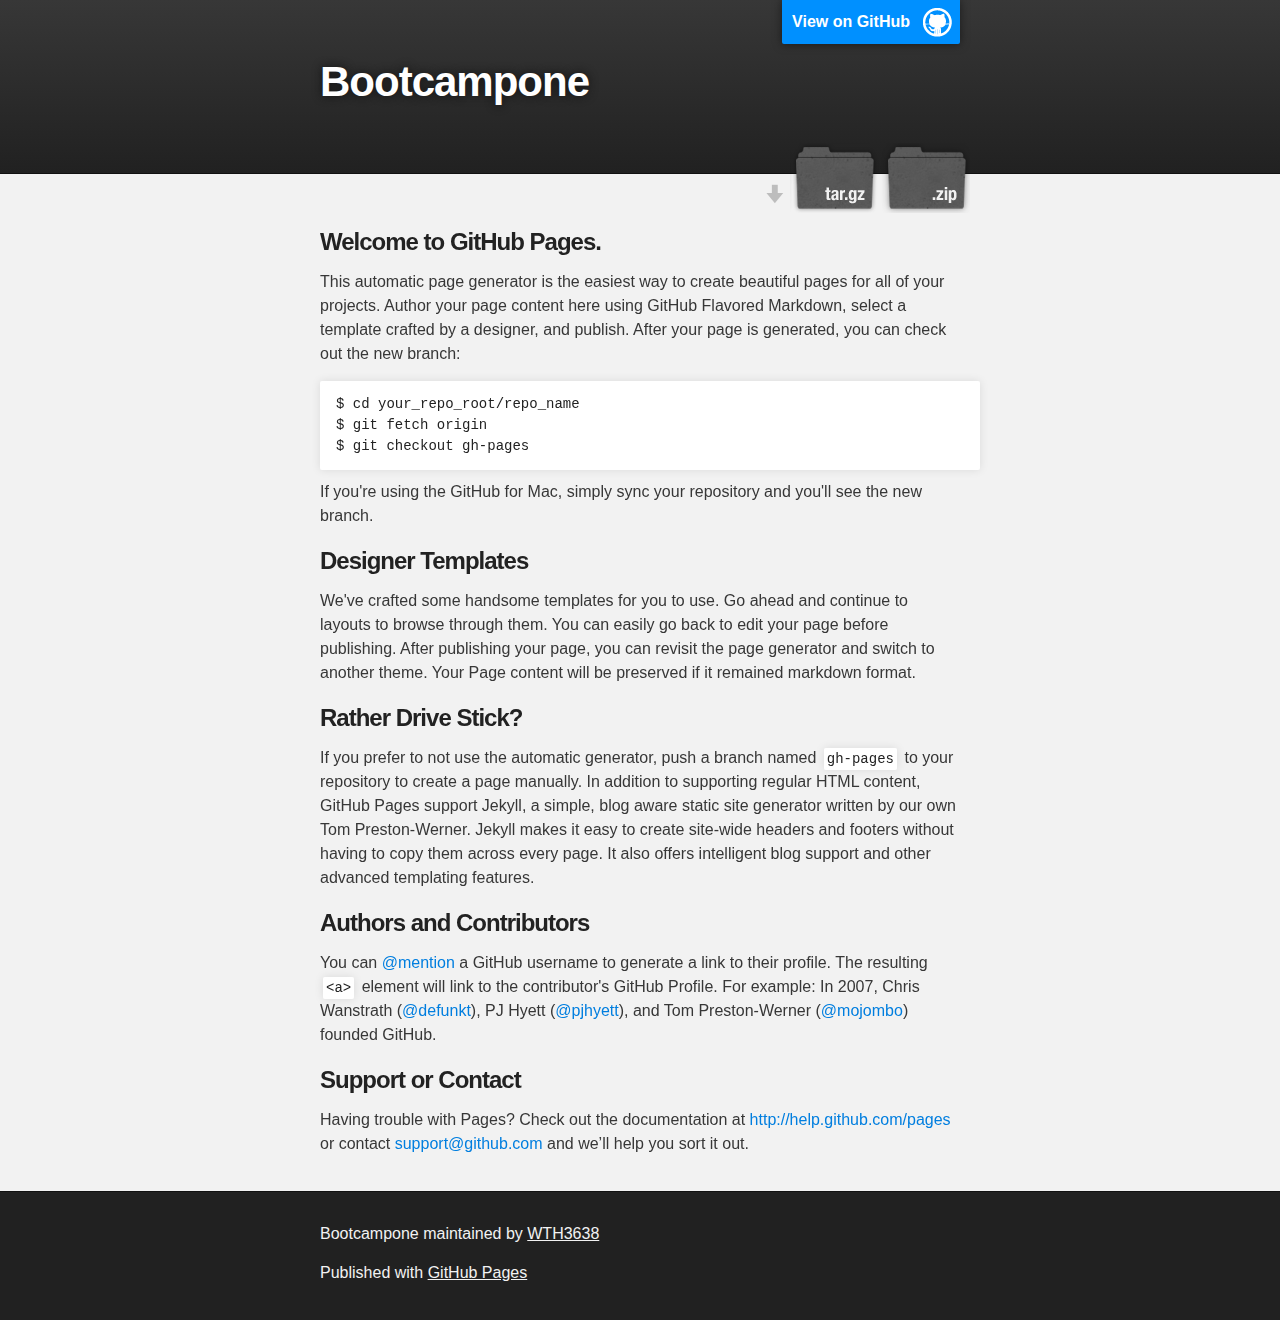
==== index.html @ de7dd698 "Create gh-pages branch via GitHub" ====
<!DOCTYPE html>
<html>

  <head>
    <meta charset='utf-8' />
    <meta http-equiv="X-UA-Compatible" content="chrome=1" />
    <meta name="description" content="Bootcampone : " />

    <link rel="stylesheet" type="text/css" media="screen" href="stylesheets/stylesheet.css">

    <title>Bootcampone</title>
  </head>

  <body>

    <!-- HEADER -->
    <div id="header_wrap" class="outer">
        <header class="inner">
          <a id="forkme_banner" href="https://github.com/WTH3638/bootCampOne">View on GitHub</a>

          <h1 id="project_title">Bootcampone</h1>
          <h2 id="project_tagline"></h2>

            <section id="downloads">
              <a class="zip_download_link" href="https://github.com/WTH3638/bootCampOne/zipball/master">Download this project as a .zip file</a>
              <a class="tar_download_link" href="https://github.com/WTH3638/bootCampOne/tarball/master">Download this project as a tar.gz file</a>
            </section>
        </header>
    </div>

    <!-- MAIN CONTENT -->
    <div id="main_content_wrap" class="outer">
      <section id="main_content" class="inner">
        <h3>
<a name="welcome-to-github-pages" class="anchor" href="#welcome-to-github-pages"><span class="octicon octicon-link"></span></a>Welcome to GitHub Pages.</h3>

<p>This automatic page generator is the easiest way to create beautiful pages for all of your projects. Author your page content here using GitHub Flavored Markdown, select a template crafted by a designer, and publish. After your page is generated, you can check out the new branch:</p>

<pre><code>$ cd your_repo_root/repo_name
$ git fetch origin
$ git checkout gh-pages
</code></pre>

<p>If you're using the GitHub for Mac, simply sync your repository and you'll see the new branch.</p>

<h3>
<a name="designer-templates" class="anchor" href="#designer-templates"><span class="octicon octicon-link"></span></a>Designer Templates</h3>

<p>We've crafted some handsome templates for you to use. Go ahead and continue to layouts to browse through them. You can easily go back to edit your page before publishing. After publishing your page, you can revisit the page generator and switch to another theme. Your Page content will be preserved if it remained markdown format.</p>

<h3>
<a name="rather-drive-stick" class="anchor" href="#rather-drive-stick"><span class="octicon octicon-link"></span></a>Rather Drive Stick?</h3>

<p>If you prefer to not use the automatic generator, push a branch named <code>gh-pages</code> to your repository to create a page manually. In addition to supporting regular HTML content, GitHub Pages support Jekyll, a simple, blog aware static site generator written by our own Tom Preston-Werner. Jekyll makes it easy to create site-wide headers and footers without having to copy them across every page. It also offers intelligent blog support and other advanced templating features.</p>

<h3>
<a name="authors-and-contributors" class="anchor" href="#authors-and-contributors"><span class="octicon octicon-link"></span></a>Authors and Contributors</h3>

<p>You can <a href="https://github.com/blog/821" class="user-mention">@mention</a> a GitHub username to generate a link to their profile. The resulting <code>&lt;a&gt;</code> element will link to the contributor's GitHub Profile. For example: In 2007, Chris Wanstrath (<a href="https://github.com/defunkt" class="user-mention">@defunkt</a>), PJ Hyett (<a href="https://github.com/pjhyett" class="user-mention">@pjhyett</a>), and Tom Preston-Werner (<a href="https://github.com/mojombo" class="user-mention">@mojombo</a>) founded GitHub.</p>

<h3>
<a name="support-or-contact" class="anchor" href="#support-or-contact"><span class="octicon octicon-link"></span></a>Support or Contact</h3>

<p>Having trouble with Pages? Check out the documentation at <a href="http://help.github.com/pages">http://help.github.com/pages</a> or contact <a href="mailto:support@github.com">support@github.com</a> and we’ll help you sort it out.</p>
      </section>
    </div>

    <!-- FOOTER  -->
    <div id="footer_wrap" class="outer">
      <footer class="inner">
        <p class="copyright">Bootcampone maintained by <a href="https://github.com/WTH3638">WTH3638</a></p>
        <p>Published with <a href="http://pages.github.com">GitHub Pages</a></p>
      </footer>
    </div>

    

  </body>
</html>
---- stylesheets/stylesheet.css ----
/*******************************************************************************
Slate Theme for GitHub Pages
by Jason Costello, @jsncostello
*******************************************************************************/

@import url(pygment_trac.css);

/*******************************************************************************
MeyerWeb Reset
*******************************************************************************/

html, body, div, span, applet, object, iframe,
h1, h2, h3, h4, h5, h6, p, blockquote, pre,
a, abbr, acronym, address, big, cite, code,
del, dfn, em, img, ins, kbd, q, s, samp,
small, strike, strong, sub, sup, tt, var,
b, u, i, center,
dl, dt, dd, ol, ul, li,
fieldset, form, label, legend,
table, caption, tbody, tfoot, thead, tr, th, td,
article, aside, canvas, details, embed,
figure, figcaption, footer, header, hgroup,
menu, nav, output, ruby, section, summary,
time, mark, audio, video {
  margin: 0;
  padding: 0;
  border: 0;
  font: inherit;
  vertical-align: baseline;
}

/* HTML5 display-role reset for older browsers */
article, aside, details, figcaption, figure,
footer, header, hgroup, menu, nav, section {
  display: block;
}

ol, ul {
  list-style: none;
}

table {
  border-collapse: collapse;
  border-spacing: 0;
}

/*******************************************************************************
Theme Styles
*******************************************************************************/

body {
  box-sizing: border-box;
  color:#373737;
  background: #212121;
  font-size: 16px;
  font-family: 'Myriad Pro', Calibri, Helvetica, Arial, sans-serif;
  line-height: 1.5;
  -webkit-font-smoothing: antialiased;
}

h1, h2, h3, h4, h5, h6 {
  margin: 10px 0;
  font-weight: 700;
  color:#222222;
  font-family: 'Lucida Grande', 'Calibri', Helvetica, Arial, sans-serif;
  letter-spacing: -1px;
}

h1 {
  font-size: 36px;
  font-weight: 700;
}

h2 {
  padding-bottom: 10px;
  font-size: 32px;
  background: url('../images/bg_hr.png') repeat-x bottom;
}

h3 {
  font-size: 24px;
}

h4 {
  font-size: 21px;
}

h5 {
  font-size: 18px;
}

h6 {
  font-size: 16px;
}

p {
  margin: 10px 0 15px 0;
}

footer p {
  color: #f2f2f2;
}

a {
  text-decoration: none;
  color: #007edf;
  text-shadow: none;

  transition: color 0.5s ease;
  transition: text-shadow 0.5s ease;
  -webkit-transition: color 0.5s ease;
  -webkit-transition: text-shadow 0.5s ease;
  -moz-transition: color 0.5s ease;
  -moz-transition: text-shadow 0.5s ease;
  -o-transition: color 0.5s ease;
  -o-transition: text-shadow 0.5s ease;
  -ms-transition: color 0.5s ease;
  -ms-transition: text-shadow 0.5s ease;
}

a:hover, a:focus {text-decoration: underline;}

footer a {
  color: #F2F2F2;
  text-decoration: underline;
}

em {
  font-style: italic;
}

strong {
  font-weight: bold;
}

img {
  position: relative;
  margin: 0 auto;
  max-width: 739px;
  padding: 5px;
  margin: 10px 0 10px 0;
  border: 1px solid #ebebeb;

  box-shadow: 0 0 5px #ebebeb;
  -webkit-box-shadow: 0 0 5px #ebebeb;
  -moz-box-shadow: 0 0 5px #ebebeb;
  -o-box-shadow: 0 0 5px #ebebeb;
  -ms-box-shadow: 0 0 5px #ebebeb;
}

p img {
  display: inline;
  margin: 0;
  padding: 0;
  vertical-align: middle;
  text-align: center;
  border: none;
}

pre, code {
  width: 100%;
  color: #222;
  background-color: #fff;

  font-family: Monaco, "Bitstream Vera Sans Mono", "Lucida Console", Terminal, monospace;
  font-size: 14px;

  border-radius: 2px;
  -moz-border-radius: 2px;
  -webkit-border-radius: 2px;
}

pre {
  width: 100%;
  padding: 10px;
  box-shadow: 0 0 10px rgba(0,0,0,.1);
  overflow: auto;
}

code {
  padding: 3px;
  margin: 0 3px;
  box-shadow: 0 0 10px rgba(0,0,0,.1);
}

pre code {
  display: block;
  box-shadow: none;
}

blockquote {
  color: #666;
  margin-bottom: 20px;
  padding: 0 0 0 20px;
  border-left: 3px solid #bbb;
}


ul, ol, dl {
  margin-bottom: 15px
}

ul {
  list-style: inside;
  padding-left: 20px;
}

ol {
  list-style: decimal inside;
  padding-left: 20px;
}

dl dt {
  font-weight: bold;
}

dl dd {
  padding-left: 20px;
  font-style: italic;
}

dl p {
  padding-left: 20px;
  font-style: italic;
}

hr {
  height: 1px;
  margin-bottom: 5px;
  border: none;
  background: url('../images/bg_hr.png') repeat-x center;
}

table {
  border: 1px solid #373737;
  margin-bottom: 20px;
  text-align: left;
 }

th {
  font-family: 'Lucida Grande', 'Helvetica Neue', Helvetica, Arial, sans-serif;
  padding: 10px;
  background: #373737;
  color: #fff;
 }

td {
  padding: 10px;
  border: 1px solid #373737;
 }

form {
  background: #f2f2f2;
  padding: 20px;
}

/*******************************************************************************
Full-Width Styles
*******************************************************************************/

.outer {
  width: 100%;
}

.inner {
  position: relative;
  max-width: 640px;
  padding: 20px 10px;
  margin: 0 auto;
}

#forkme_banner {
  display: block;
  position: absolute;
  top:0;
  right: 10px;
  z-index: 10;
  padding: 10px 50px 10px 10px;
  color: #fff;
  background: url('../images/blacktocat.png') #0090ff no-repeat 95% 50%;
  font-weight: 700;
  box-shadow: 0 0 10px rgba(0,0,0,.5);
  border-bottom-left-radius: 2px;
  border-bottom-right-radius: 2px;
}

#header_wrap {
  background: #212121;
  background: -moz-linear-gradient(top, #373737, #212121);
  background: -webkit-linear-gradient(top, #373737, #212121);
  background: -ms-linear-gradient(top, #373737, #212121);
  background: -o-linear-gradient(top, #373737, #212121);
  background: linear-gradient(top, #373737, #212121);
}

#header_wrap .inner {
  padding: 50px 10px 30px 10px;
}

#project_title {
  margin: 0;
  color: #fff;
  font-size: 42px;
  font-weight: 700;
  text-shadow: #111 0px 0px 10px;
}

#project_tagline {
  color: #fff;
  font-size: 24px;
  font-weight: 300;
  background: none;
  text-shadow: #111 0px 0px 10px;
}

#downloads {
  position: absolute;
  width: 210px;
  z-index: 10;
  bottom: -40px;
  right: 0;
  height: 70px;
  background: url('../images/icon_download.png') no-repeat 0% 90%;
}

.zip_download_link {
  display: block;
  float: right;
  width: 90px;
  height:70px;
  text-indent: -5000px;
  overflow: hidden;
  background: url(../images/sprite_download.png) no-repeat bottom left;
}

.tar_download_link {
  display: block;
  float: right;
  width: 90px;
  height:70px;
  text-indent: -5000px;
  overflow: hidden;
  background: url(../images/sprite_download.png) no-repeat bottom right;
  margin-left: 10px;
}

.zip_download_link:hover {
  background: url(../images/sprite_download.png) no-repeat top left;
}

.tar_download_link:hover {
  background: url(../images/sprite_download.png) no-repeat top right;
}

#main_content_wrap {
  background: #f2f2f2;
  border-top: 1px solid #111;
  border-bottom: 1px solid #111;
}

#main_content {
  padding-top: 40px;
}

#footer_wrap {
  background: #212121;
}



/*******************************************************************************
Small Device Styles
*******************************************************************************/

@media screen and (max-width: 480px) {
  body {
    font-size:14px;
  }

  #downloads {
    display: none;
  }

  .inner {
    min-width: 320px;
    max-width: 480px;
  }

  #project_title {
  font-size: 32px;
  }

  h1 {
    font-size: 28px;
  }

  h2 {
    font-size: 24px;
  }

  h3 {
    font-size: 21px;
  }

  h4 {
    font-size: 18px;
  }

  h5 {
    font-size: 14px;
  }

  h6 {
    font-size: 12px;
  }

  code, pre {
    min-width: 320px;
    max-width: 480px;
    font-size: 11px;
  }

}
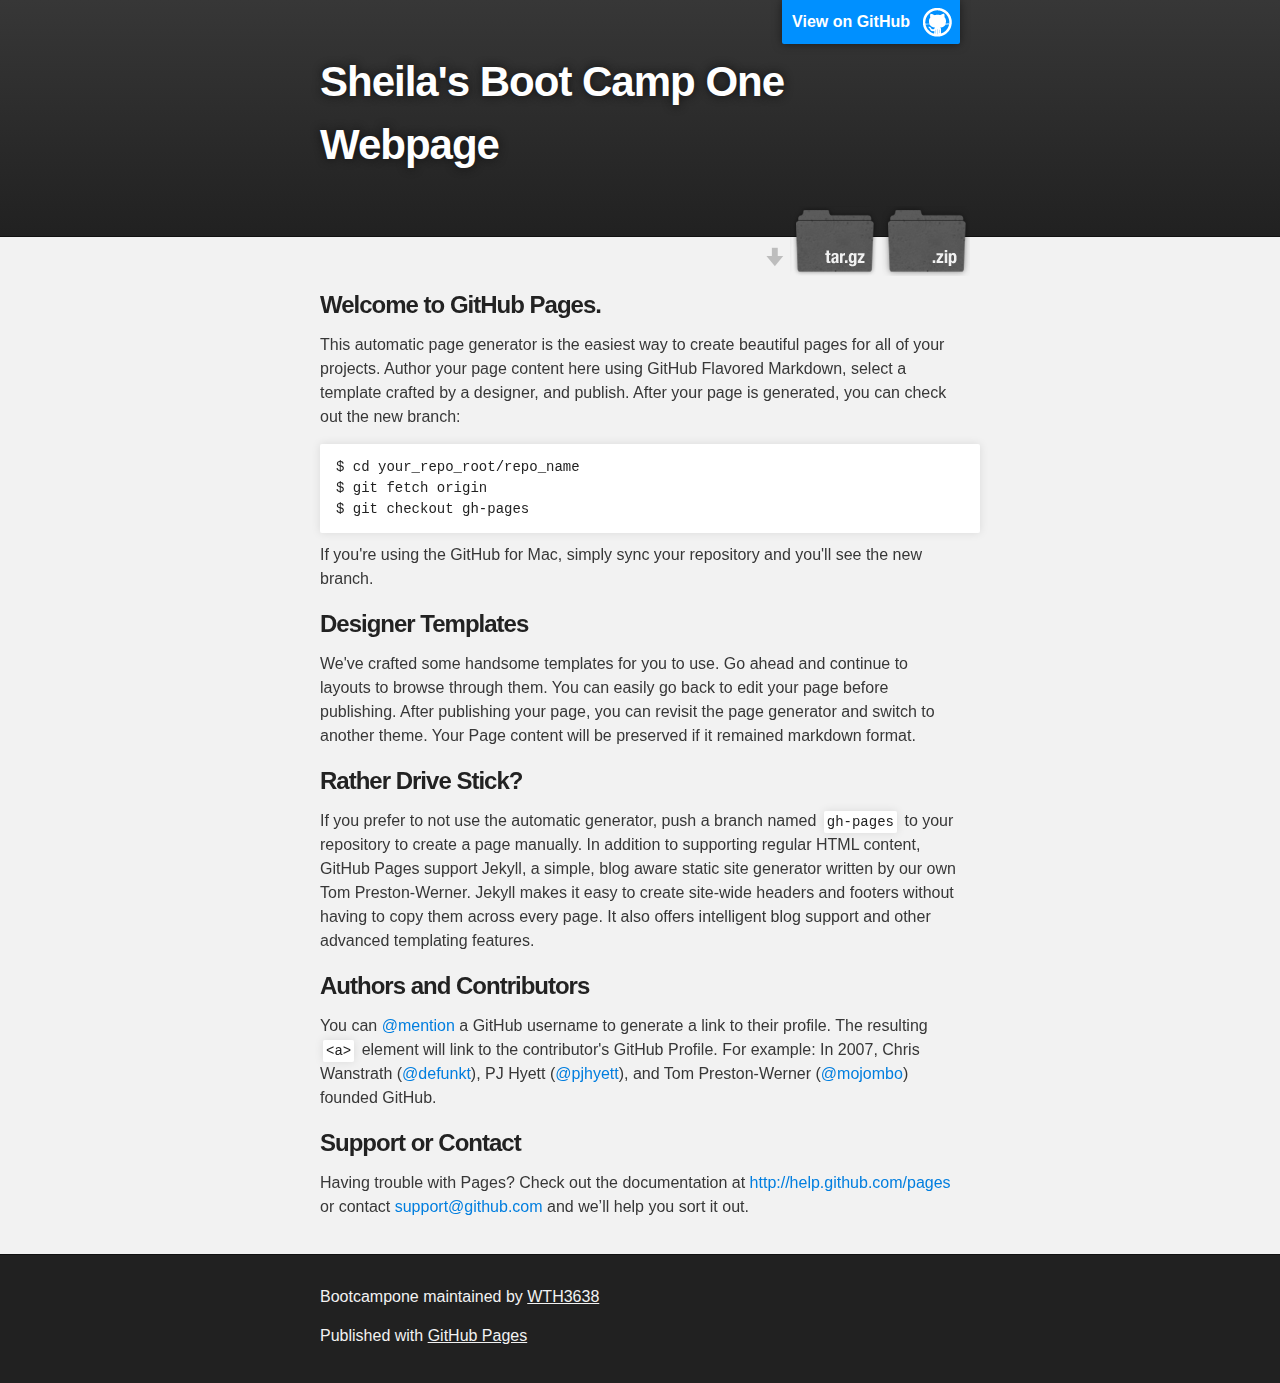
==== commit caff78bf: "I've made changes" ====
--- a/index.html
+++ b/index.html
@@ -8,7 +8,7 @@
 
     <link rel="stylesheet" type="text/css" media="screen" href="stylesheets/stylesheet.css">
 
-    <title>Bootcampone</title>
+    <title>Whatever I Want</title>
   </head>
 
   <body>
@@ -18,7 +18,7 @@
         <header class="inner">
           <a id="forkme_banner" href="https://github.com/WTH3638/bootCampOne">View on GitHub</a>
 
-          <h1 id="project_title">Bootcampone</h1>
+          <h1 id="project_title">Sheila's Boot Camp One Webpage</h1>
           <h2 id="project_tagline"></h2>
 
             <section id="downloads">
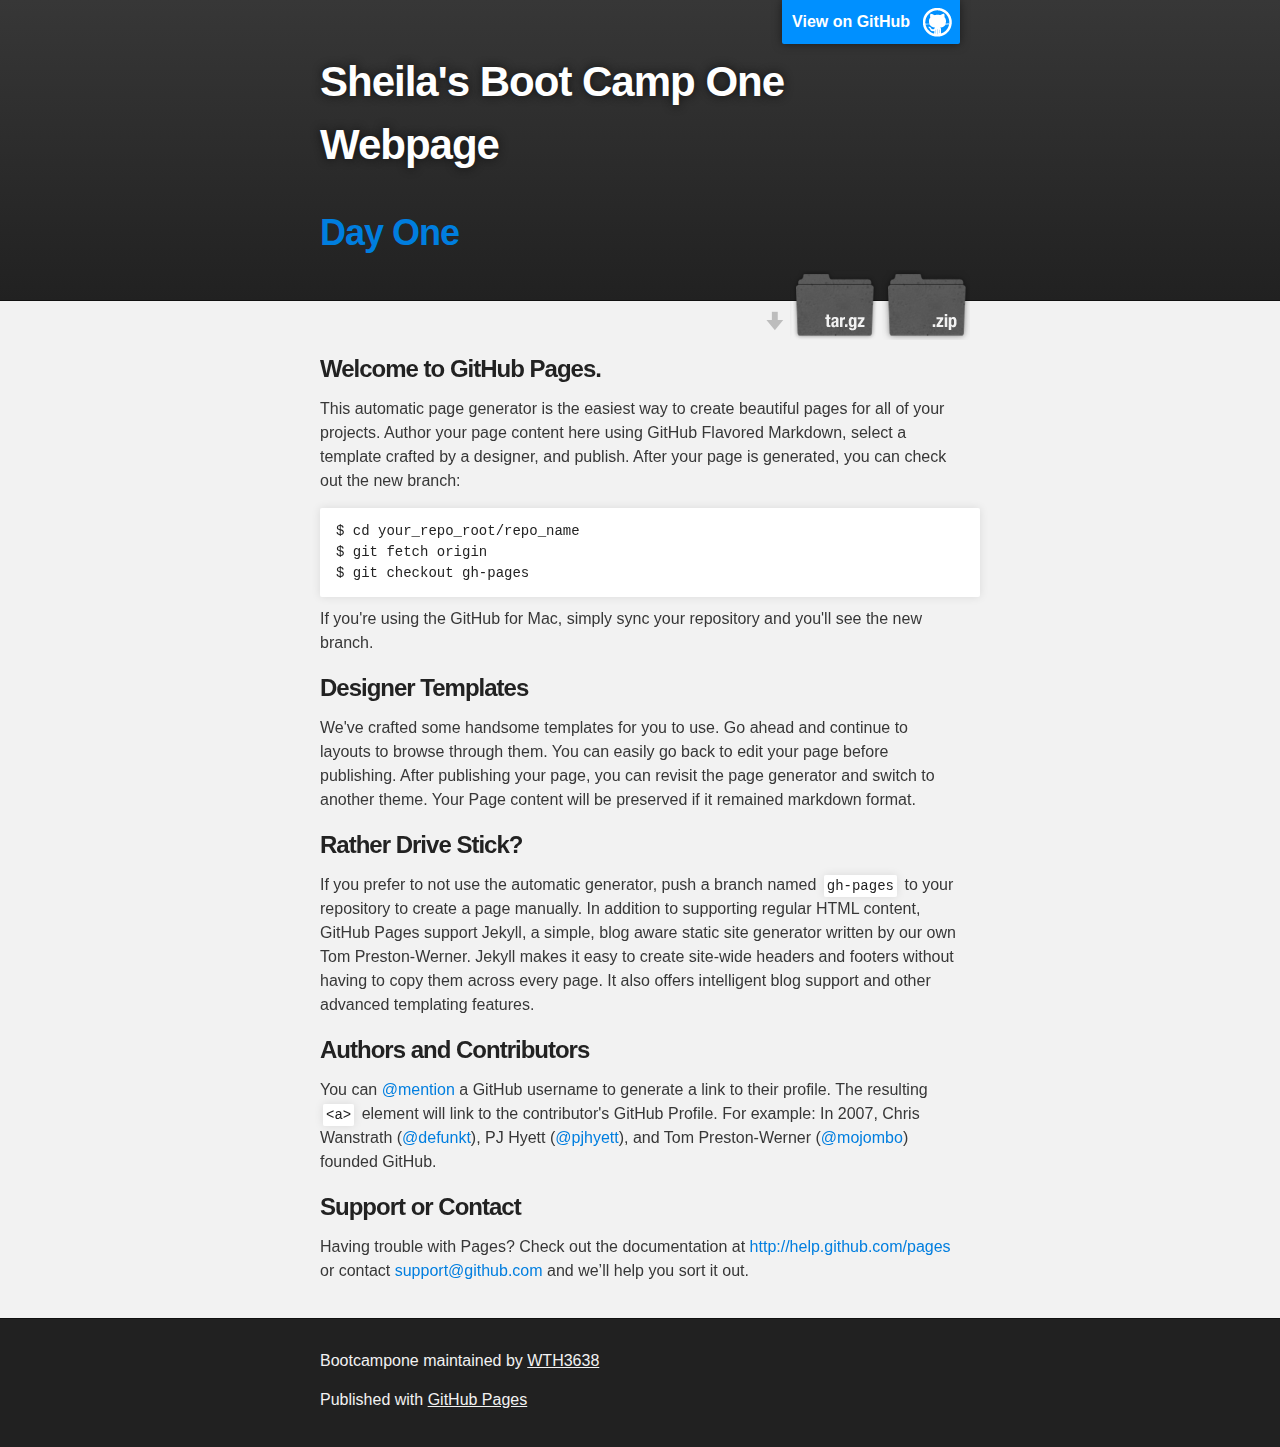
==== commit a82fa99f: "Hyperlinked from/to Index and Day One" ====
--- a/index.html
+++ b/index.html
@@ -20,7 +20,9 @@
 
           <h1 id="project_title">Sheila's Boot Camp One Webpage</h1>
           <h2 id="project_tagline"></h2>
-
+          <h1>
+           <a href="pages/dayone.html">Day One</a>
+          </h1>
             <section id="downloads">
               <a class="zip_download_link" href="https://github.com/WTH3638/bootCampOne/zipball/master">Download this project as a .zip file</a>
               <a class="tar_download_link" href="https://github.com/WTH3638/bootCampOne/tarball/master">Download this project as a tar.gz file</a>
